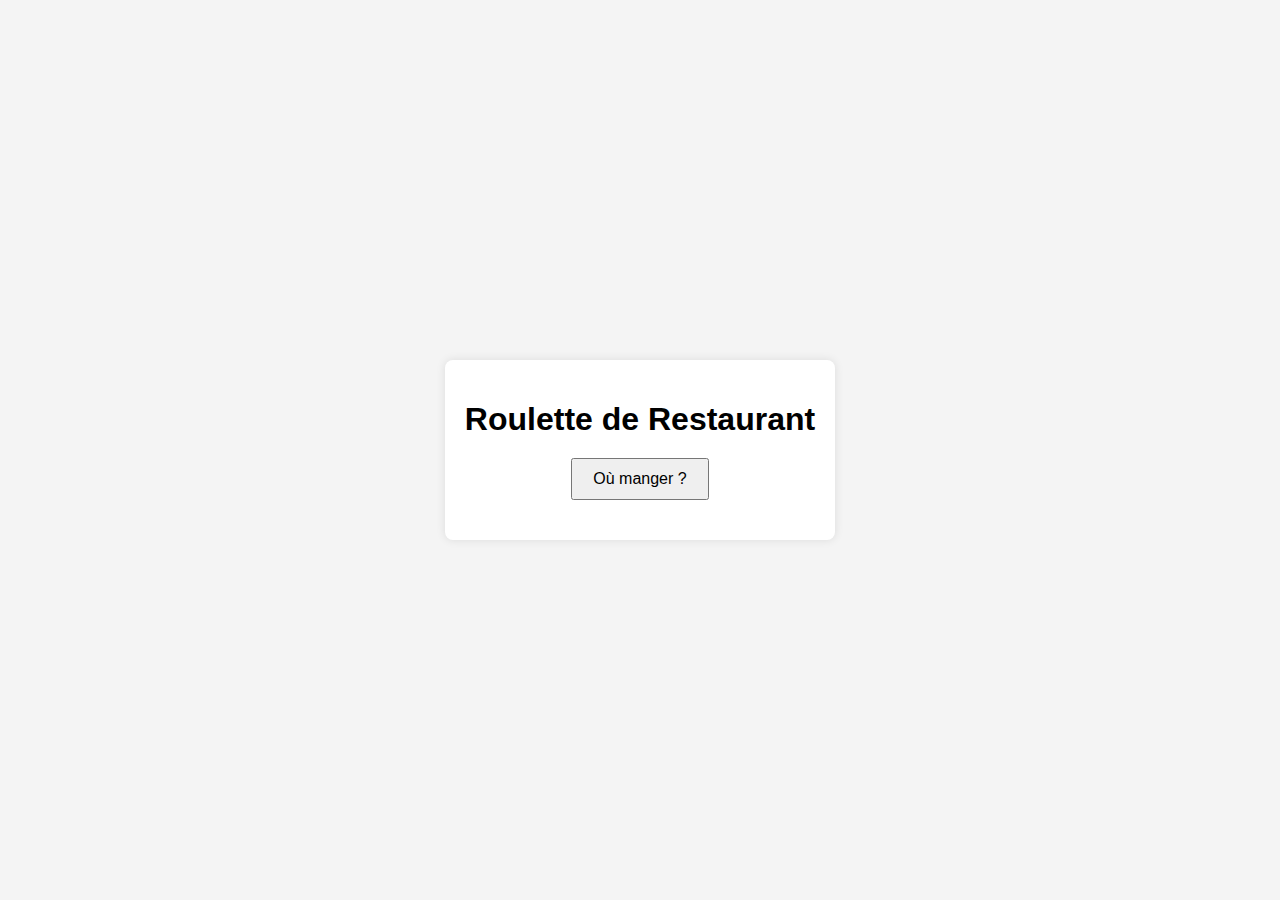
==== index.html @ e2c75182 "init" ====
<!DOCTYPE html>
<html lang="en">
<head>
    <meta charset="UTF-8">
    <meta name="viewport" content="width=device-width, initial-scale=1.0">
    <title>Roulette de Restaurant</title>
    <link rel="stylesheet" href="styles.css">
</head>
<body>
    <div class="container">
        <h1>Roulette de Restaurant</h1>
        <button id="spinButton">Où manger ?</button>
        <div id="result"></div>
    </div>
    <script src="app.js"></script>
</body>
</html>
---- styles.css ----
/* styles.css */
body {
    font-family: Arial, sans-serif;
    display: flex;
    justify-content: center;
    align-items: center;
    height: 100vh;
    margin: 0;
    background-color: #f4f4f4;
}

.container {
    text-align: center;
    background: white;
    padding: 20px;
    border-radius: 8px;
    box-shadow: 0 0 10px rgba(0, 0, 0, 0.1);
}

h1 {
    margin-bottom: 20px;
}

button {
    padding: 10px 20px;
    font-size: 16px;
    cursor: pointer;
}

#result {
    margin-top: 20px;
    font-size: 24px;
    font-weight: bold;
}
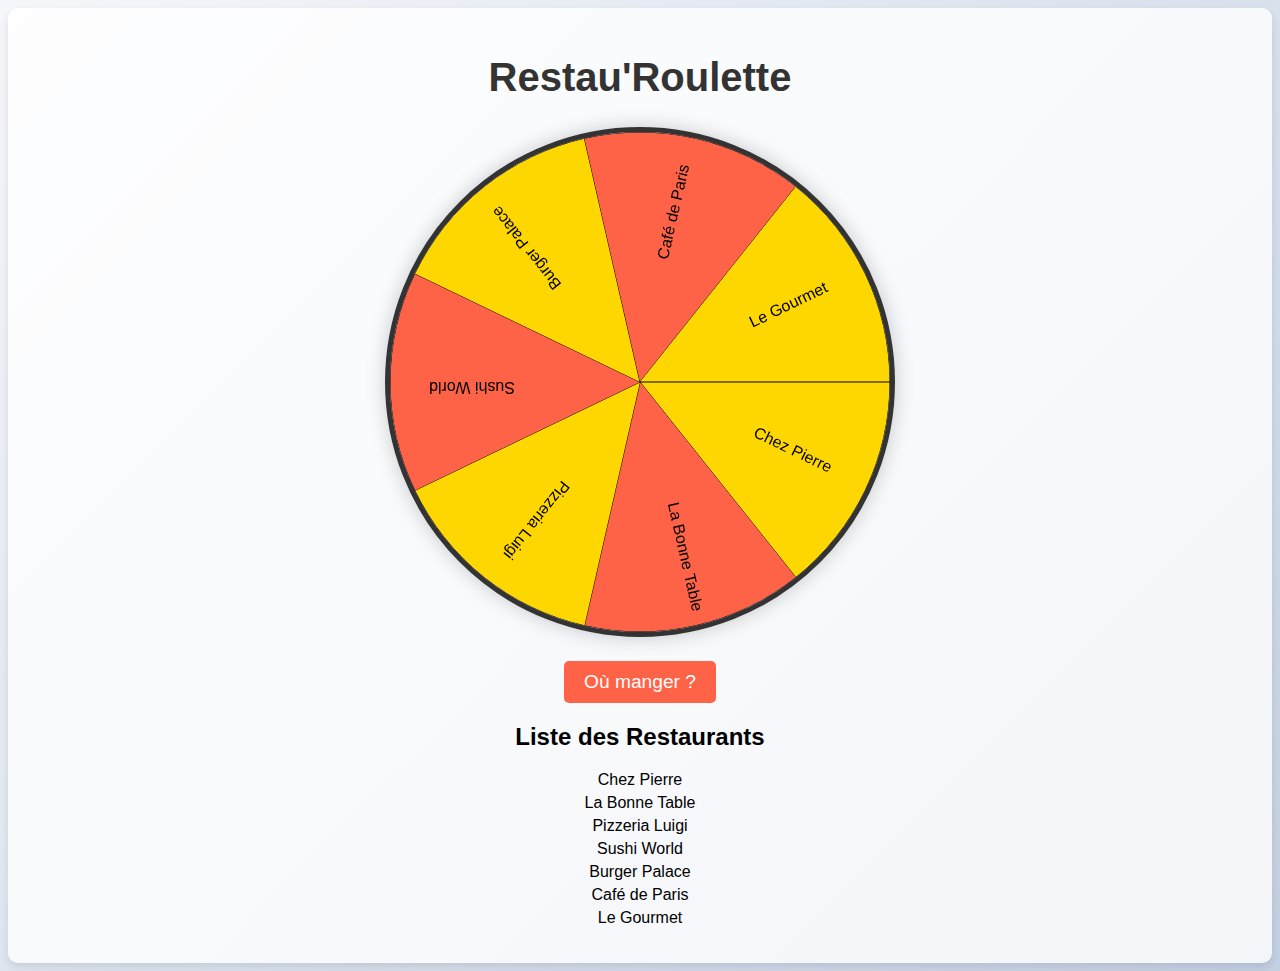
==== commit a247cdb5: "enhance" ====
--- a/index.html
+++ b/index.html
@@ -3,14 +3,19 @@
 <head>
     <meta charset="UTF-8">
     <meta name="viewport" content="width=device-width, initial-scale=1.0">
-    <title>Roulette de Restaurant</title>
+    <title>Restau'Roulette</title>
     <link rel="stylesheet" href="styles.css">
 </head>
 <body>
     <div class="container">
-        <h1>Roulette de Restaurant</h1>
+        <h1>Restau'Roulette</h1>
+        <div id="roulette-container">
+            <canvas id="roulette" width="500" height="500"></canvas>
+        </div>
         <button id="spinButton">Où manger ?</button>
         <div id="result"></div>
+        <h2>Liste des Restaurants</h2>
+        <ul id="restaurantList"></ul>
     </div>
     <script src="app.js"></script>
 </body>
--- a/styles.css
+++ b/styles.css
@@ -1,34 +1,58 @@
-/* styles.css */
 body {
-    font-family: Arial, sans-serif;
-    display: flex;
-    justify-content: center;
-    align-items: center;
-    height: 100vh;
-    margin: 0;
-    background-color: #f4f4f4;
+    font-family: 'Arial', sans-serif;
+    background: linear-gradient(135deg, #f5f7fa, #c3cfe2);
 }
 
 .container {
     text-align: center;
-    background: white;
+    background: rgba(255, 255, 255, 0.8);
     padding: 20px;
-    border-radius: 8px;
-    box-shadow: 0 0 10px rgba(0, 0, 0, 0.1);
+    border-radius: 10px;
+    box-shadow: 0 4px 8px rgba(0, 0, 0, 0.1);
 }
 
 h1 {
-    margin-bottom: 20px;
+    font-size: 2.5em;
+    color: #333;
 }
 
-button {
+#roulette-container {
+    position: relative;
+    margin: 20px auto;
+}
+
+#roulette {
+    border: 5px solid #333;
+    border-radius: 50%;
+    box-shadow: 0 0 20px rgba(0, 0, 0, 0.2);
+}
+
+#spinButton {
+    background: #ff6347;
+    color: #fff;
+    border: none;
     padding: 10px 20px;
-    font-size: 16px;
+    font-size: 1.2em;
+    border-radius: 5px;
     cursor: pointer;
+    transition: background 0.3s;
+}
+
+#spinButton:hover {
+    background: #ff4500;
 }
 
 #result {
     margin-top: 20px;
-    font-size: 24px;
-    font-weight: bold;
+    font-size: 1.5em;
+    color: #333;
 }
+
+#restaurantList {
+    list-style: none;
+    padding: 0;
+}
+
+#restaurantList li {
+    margin: 5px 0;
+}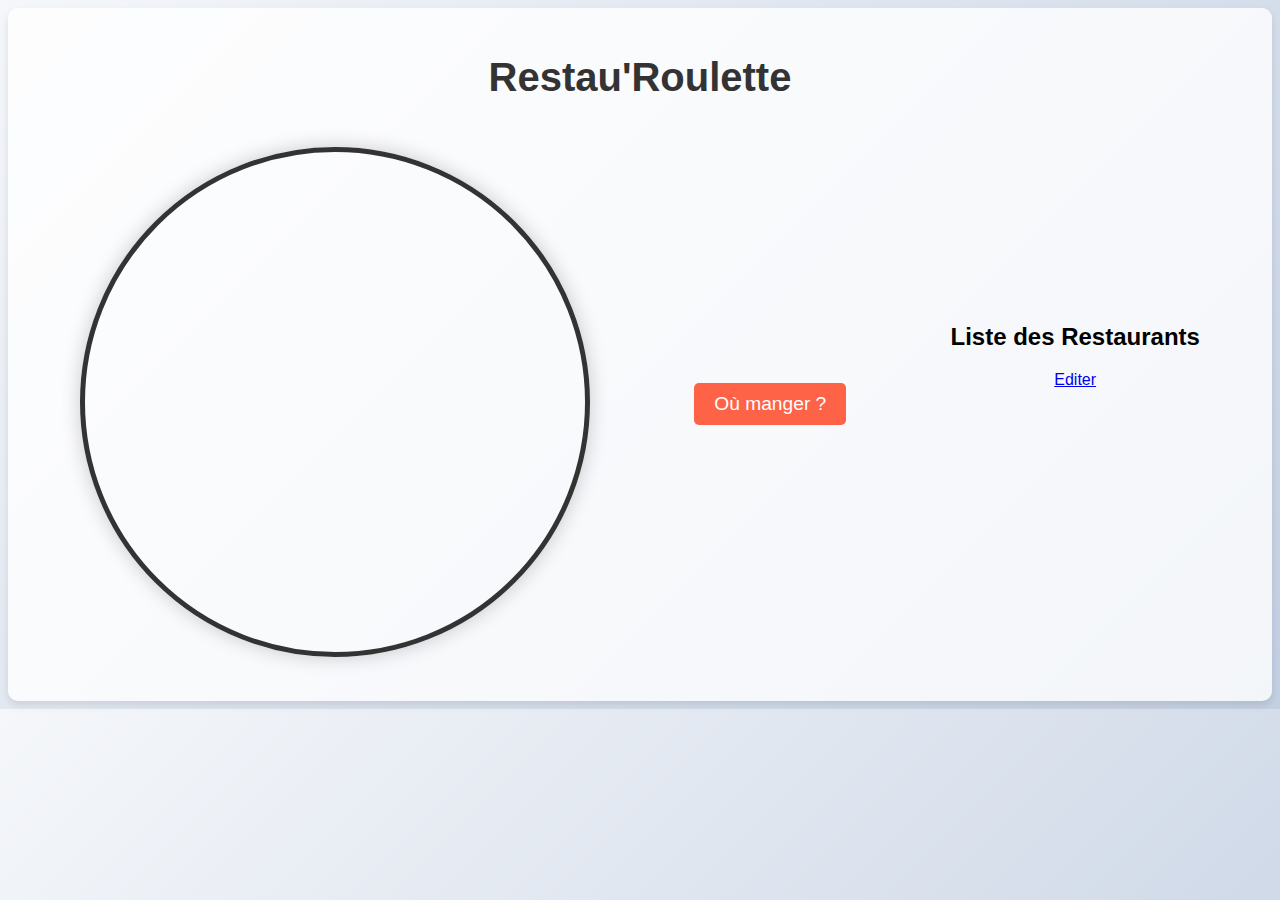
==== commit 31722bcb: "edit list" ====
--- a/index.html
+++ b/index.html
@@ -1,22 +1,32 @@
 <!DOCTYPE html>
 <html lang="en">
+
 <head>
     <meta charset="UTF-8">
     <meta name="viewport" content="width=device-width, initial-scale=1.0">
     <title>Restau'Roulette</title>
     <link rel="stylesheet" href="styles.css">
 </head>
+
 <body>
     <div class="container">
         <h1>Restau'Roulette</h1>
-        <div id="roulette-container">
-            <canvas id="roulette" width="500" height="500"></canvas>
+        <div id="result"></div>
+        <div style="display: flex; justify-content: space-around; align-items: center">
+            <div>
+                <div id="roulette-container">
+                    <canvas id="roulette" width="500" height="500"></canvas>
+                </div>
+            </div>
+            <button id="spinButton">Où manger ?</button>
+            <div style="display: flex; flex-direction: column; justify-content: center">
+                <h2>Liste des Restaurants</h2>
+                <a href="https://docs.google.com/spreadsheets/d/1_uX0Fz8hASav7NyZYJV5l-PWbAudV1cXIL_uXPUPl2Y/edit" target="_blank">Editer</a>
+                <ul id="restaurantList" style="margin-bottom: 100px;"></ul>
+            </div>
         </div>
-        <button id="spinButton">Où manger ?</button>
-        <div id="result"></div>
-        <h2>Liste des Restaurants</h2>
-        <ul id="restaurantList"></ul>
     </div>
     <script src="app.js"></script>
 </body>
-</html>
+
+</html>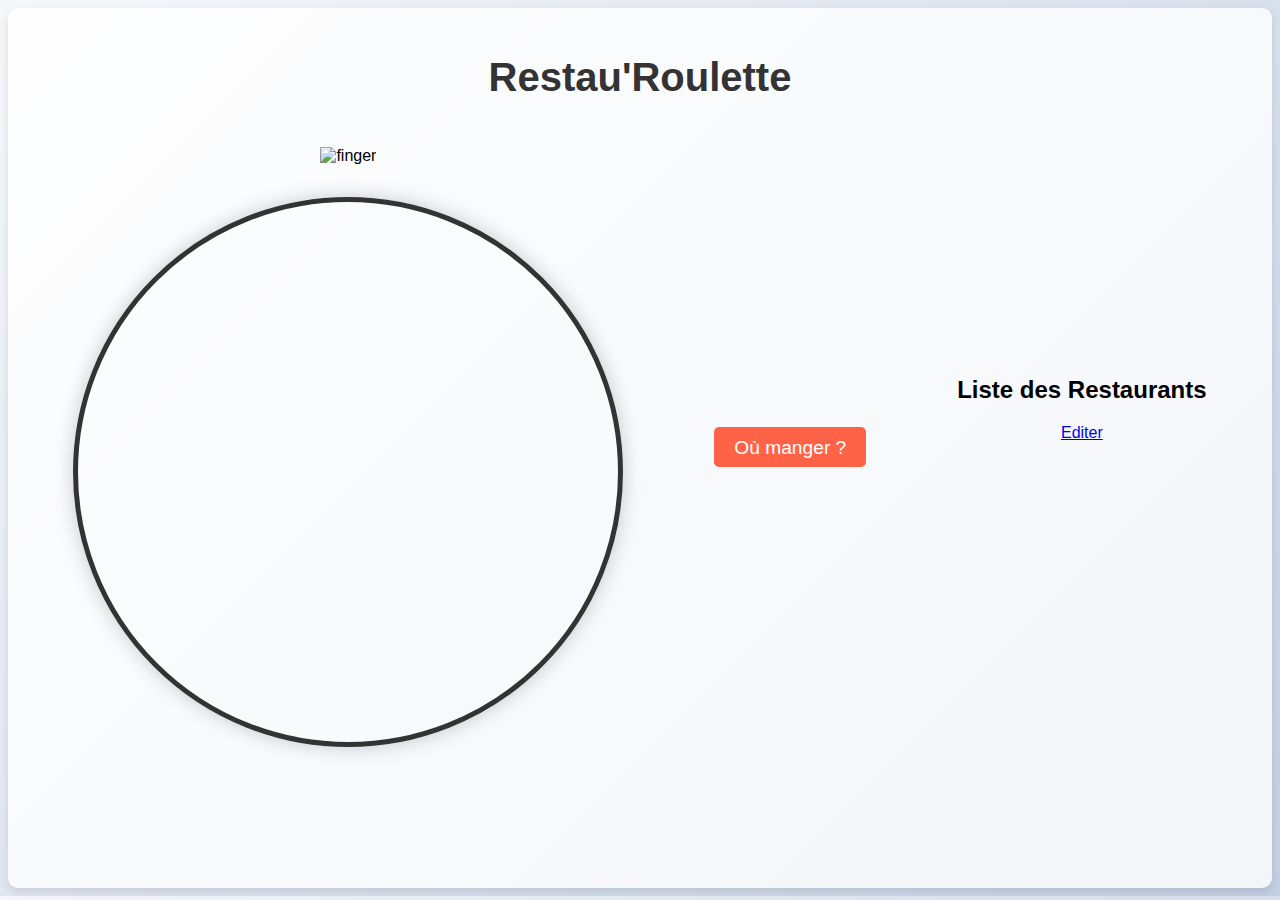
==== commit 64822af2: "responsive" ====
--- a/index.html
+++ b/index.html
@@ -11,10 +11,17 @@
 <body>
     <div class="container">
         <h1>Restau'Roulette</h1>
-        <div id="result"></div>
-        <div style="display: flex; justify-content: space-around; align-items: center">
+        <div id="popup" class="popup-overlay">
+            <div class="popup-content">
+                <div id="result"></div>
+                <div class="qr-code" id="qrCode"></div>
+                <button class="popup-close" id="closePopupButton">Fermer</button>
+            </div>
+        </div>
+        <div id="main">
             <div>
-                <div id="roulette-container">
+                <div id="roulette-container" style="display: flex; align-items: center; flex-direction: column">
+                    <img src="img/finger.png" alt="finger" style="height: 50px;">
                     <canvas id="roulette" width="500" height="500"></canvas>
                 </div>
             </div>
@@ -26,7 +33,8 @@
             </div>
         </div>
     </div>
+    <script src="https://cdnjs.cloudflare.com/ajax/libs/qrcodejs/1.0.0/qrcode.min.js"></script>
     <script src="app.js"></script>
 </body>
 
-</html>+</html>
--- a/styles.css
+++ b/styles.css
@@ -1,6 +1,18 @@
 body {
     font-family: 'Arial', sans-serif;
     background: linear-gradient(135deg, #f5f7fa, #c3cfe2);
+}
+
+#main {
+    display: flex;
+    justify-content: space-around;
+    align-items: center
+}
+
+@media (max-width: 950px) {
+    #main {
+        flex-direction: column;
+    }
 }
 
 .container {
@@ -9,11 +21,16 @@
     padding: 20px;
     border-radius: 10px;
     box-shadow: 0 4px 8px rgba(0, 0, 0, 0.1);
+    min-height: calc(100vh - 60px);
 }
 
 h1 {
     font-size: 2.5em;
     color: #333;
+}
+
+h2{
+    margin-top: 40px;
 }
 
 #roulette-container {
@@ -25,6 +42,8 @@
     border: 5px solid #333;
     border-radius: 50%;
     box-shadow: 0 0 20px rgba(0, 0, 0, 0.2);
+    height: 60vh;
+    width: 60vh;
 }
 
 #spinButton {
@@ -36,6 +55,7 @@
     border-radius: 5px;
     cursor: pointer;
     transition: background 0.3s;
+    height: 40px;
 }
 
 #spinButton:hover {
@@ -55,4 +75,59 @@
 
 #restaurantList li {
     margin: 5px 0;
-}+}
+
+/* Ajout pour la popup */
+.popup-overlay {
+    position: fixed;
+    top: 0;
+    left: 0;
+    width: 100%;
+    height: 100%;
+    background: rgba(0, 0, 0, 0.5);
+    display: none;
+    align-items: center;
+    justify-content: center;
+    z-index: 1000;
+}
+
+.popup-content {
+    background: #fff;
+    padding: 20px;
+    border-radius: 10px;
+    text-align: center;
+    box-shadow: 0 4px 8px rgba(0, 0, 0, 0.2);
+    max-width: 90%;
+    max-height: 80%;
+    overflow-y: auto;
+    display: flex;
+    flex-direction: column;
+    justify-content: center;
+    align-items: center;
+}
+
+.popup-content #result {
+    font-size: 1.8em;
+    margin-bottom: 20px;
+}
+
+.popup-content .qr-code {
+    margin-top: 10px;
+    margin-bottom: 20px;
+}
+
+.popup-close {
+    background: #ff6347;
+    color: #fff;
+    border: none;
+    padding: 10px 20px;
+    font-size: 1.2em;
+    border-radius: 5px;
+    cursor: pointer;
+    transition: background 0.3s;
+    margin-top: 20px;
+}
+
+.popup-close:hover {
+    background: #ff4500;
+}
